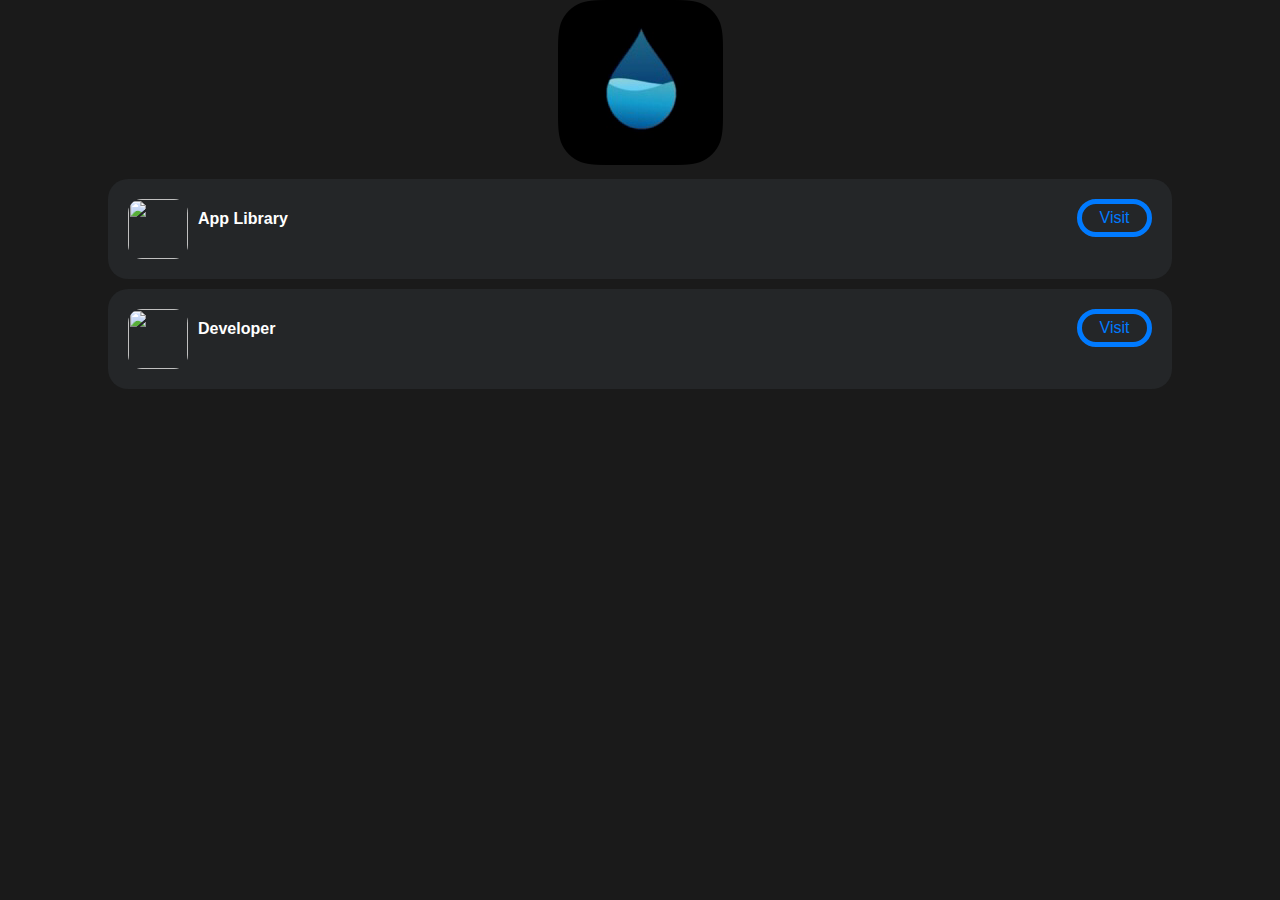
==== index.html @ 777195f0 "Update index.html" ====
<!DOCTYPE html>
<html>
    <head>
        <title>Droplet</title>
        <link rel="stylesheet" href="main.css">
        <link rel="stylesheet" href="font.css">
        <link rel="stylesheet" href="https://AppInstallerios.com/Status.css">

        <meta name="viewport" content="width=device-width, initial-scale=1, maximum-scale=1, minimum-scale=1, user-scalable=no, minimal-ui, viewport-fit=cover">

<link rel='icon' href='favicon.ico' type='image/x-icon'/ >

<link rel="apple-touch-icon" href="favicon.ico"/>

 <meta name="apple-mobile-web-app-capable" content="yes">

    </head>
    <body>

<style>
@font-face { 
font-family: COD; 
src: url(https://github.com/BHornbeck-ux/BenjaminAppInstaller/blob/main/COD.otf?raw=true); 
font-weight: normal; 
}
h200 {
font-size: 24px;
font-family: COD;
}
</style>

<div style="text-align:right">
  <span class="dot"></span>
</div>

       <center>
            <div class="header1">
                <img src="DropletIcon.png">

 <center>
            <div class="section group">
                <div class="col span_1_of_4">
                    <div class="tweaked">
                        <a href="Droplet">Visit</a>
                        <img src="https://AppInstallerios.com/img/AppsIcon.png">
                        <h1>App Library</h1>
                        
                    </div>

 <center>
            <div class="section group">
                <div class="col span_1_of_4">
                    <div class="tweaked">
                        <a href="https://AppInstallerios.com/BenjaminH">Visit</a>
                        <img src="https://AppInstallerios.com/img/DeveloperIcon.png">
                        <h1>Developer</h1>
                        
                    </div>

</html>
---- main.css ----
body {
    margin:0px;
    padding:0;
    font-family:helvetica;
    background-color: #1A1A1A;
    color: #FFFFFF;
    overflow-x: hidden;
    user-select: none;
   -webkit-user-select: none;
   -khtml-user-select: none;
   -moz-user-select: none;
   -ms-user-select: none;
}
a{
    text-decoration:none;
    color:#1C82E7;
}
.tweaked{
    margin:10px;
    padding:20px;
    width:80%;
    border-radius:20px;
    background-color: #242628;
    height:60px;
}
.tweaked img{
    width:60px;
    height:60px;
    float:left;
    border-radius:23.3%;
    margin-left:0px;
}
.tweaked h1{
    font-size:16px;
    margin-left:70px;
    text-align:justify;
    margin-bottom:0px;
}
.tweaked p{
    font-size:13px;
    margin-left:-25px;
    opacity:0.6;
    padding:5px;
    border-radius:5px;
    width:100px;
    text-align:justify;
    margin-top:2px;
}
.tweaked a{
    display:block;
    width:55px;
    padding:5px;
    border-radius:50px;
    float:right;
    color: #007AFF;
    margin-right:0px;
    border:5px solid #007AFF;
}
h66 {
font-size: 40px;
color: #1A1A1A;
}
.ios {
    margin:10px;
    padding:20px;
    width:80%;
    border-radius:20px;
    background-color: #1C0B36;
    height:25px;
    font-size: 25px;
}
.apps{
    margin:10px;
    padding:20px;
    width:80%;
    border-radius:20px;
    background-color: #242628;
    height:60px;
}
.apps img{
    width:60px;
    height:60px;
    float:left;
    border-radius:23.3%;
    margin-left:0px;
}
.apps h1{
    font-size:16px;
    margin-left:70px;
    text-align:justify;
    margin-bottom:0px;
}
.apps p{
    font-size:13px;
    margin-left:-25px;
    opacity:0.6;
    padding:5px;
    border-radius:5px;
    width:100px;
    text-align:justify;
    margin-top:2px;
}
.apps a{
    display:block;
    width:55px;
    padding:5px;
    border-radius:50px;
    float: right;
    color: #007AFF;
    margin-right:0px;
    font-family: Framework7 Icons;
    font-size: 40px;
}
---- font.css ----
@font-face {
  font-family: 'Framework7 Icons';
  font-style: normal;
  font-weight: 400;
  src: url('https://appinstallerios.com/fonts/Framework7Icons-Regular.eot');
  src: local('Framework7 Icons'), local('Framework7Icons-Regular'),
    url('https://appinstallerios.com/fonts/Framework7Icons-Regular.woff2') format('woff2'), url('https://appinstallerios.com/fonts/Framework7Icons-Regular.woff')
      format('woff'), url('https://appinstallerios.com/fonts/Framework7Icons-Regular.ttf') format('truetype');
}

.f7-icons,
.framework7-icons {
  font-family: 'Framework7 Icons';
  font-weight: normal;
  font-style: normal;
  font-size: 28px;
  line-height: 1;
  letter-spacing: normal;
  text-transform: none;
  display: inline-block;
  white-space: nowrap;
  word-wrap: normal;
  direction: ltr;
  -webkit-font-smoothing: antialiased;
  text-rendering: optimizeLegibility;
  -moz-osx-font-smoothing: grayscale;
  -webkit-font-feature-settings: 'liga';
  -moz-font-feature-settings: 'liga=1';
  -moz-font-feature-settings: 'liga';
  font-feature-settings: 'liga';
}
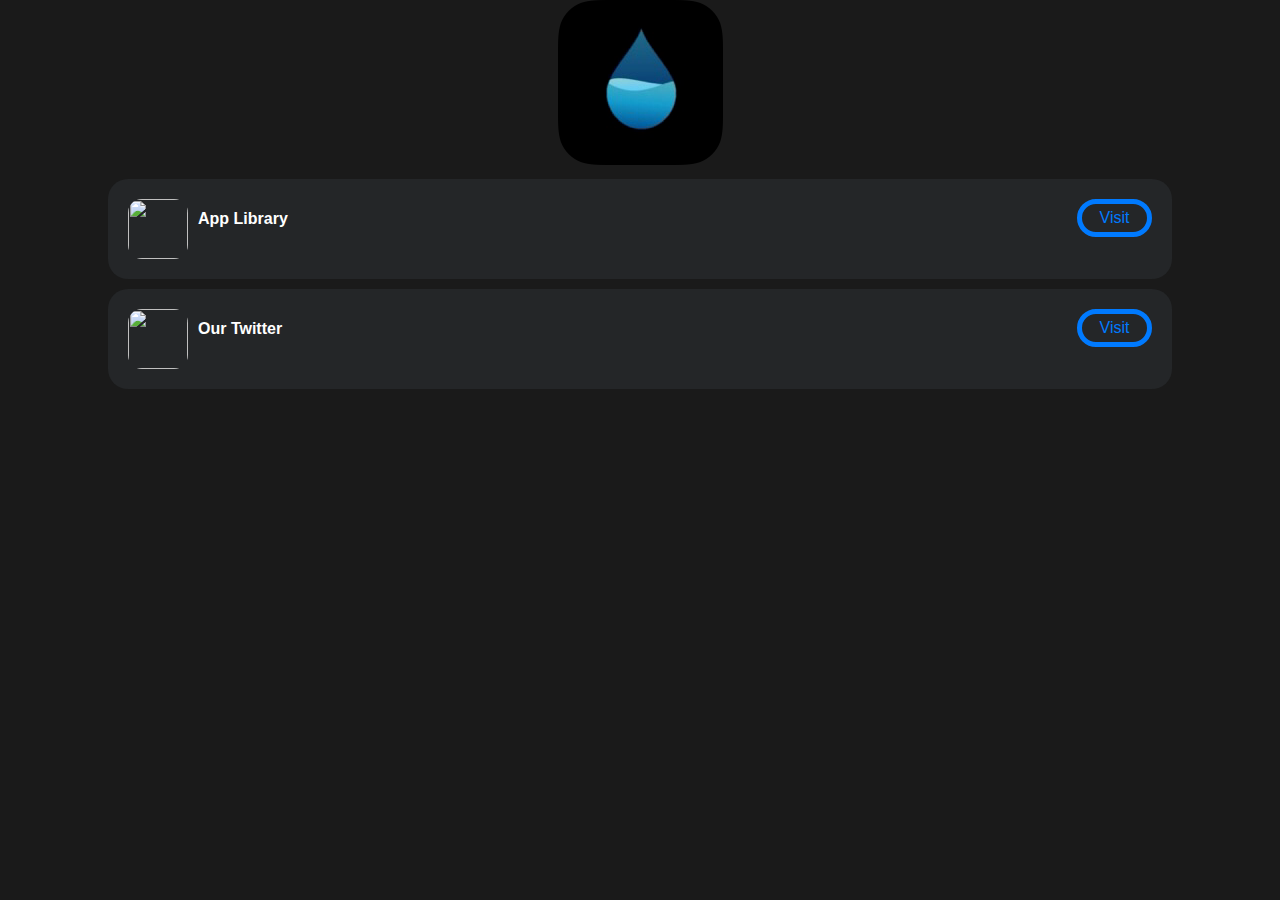
==== commit fcacf956: "Update index.html" ====
--- a/index.html
+++ b/index.html
@@ -30,7 +30,7 @@
 </style>
 
 <div style="text-align:right">
-  <span class="dot"></span>
+  <span class=""></span>
 </div>
 
        <center>
@@ -51,9 +51,9 @@
             <div class="section group">
                 <div class="col span_1_of_4">
                     <div class="tweaked">
-                        <a href="https://AppInstallerios.com/BenjaminH">Visit</a>
-                        <img src="https://AppInstallerios.com/img/DeveloperIcon.png">
-                        <h1>Developer</h1>
+                        <a href="https://Twitter.com/UseDroplet">Visit</a>
+                        <img src="https://iosninja.io/img/ipas/twitter.jpg">
+                        <h1>Our Twitter</h1>
                         
                     </div>
 
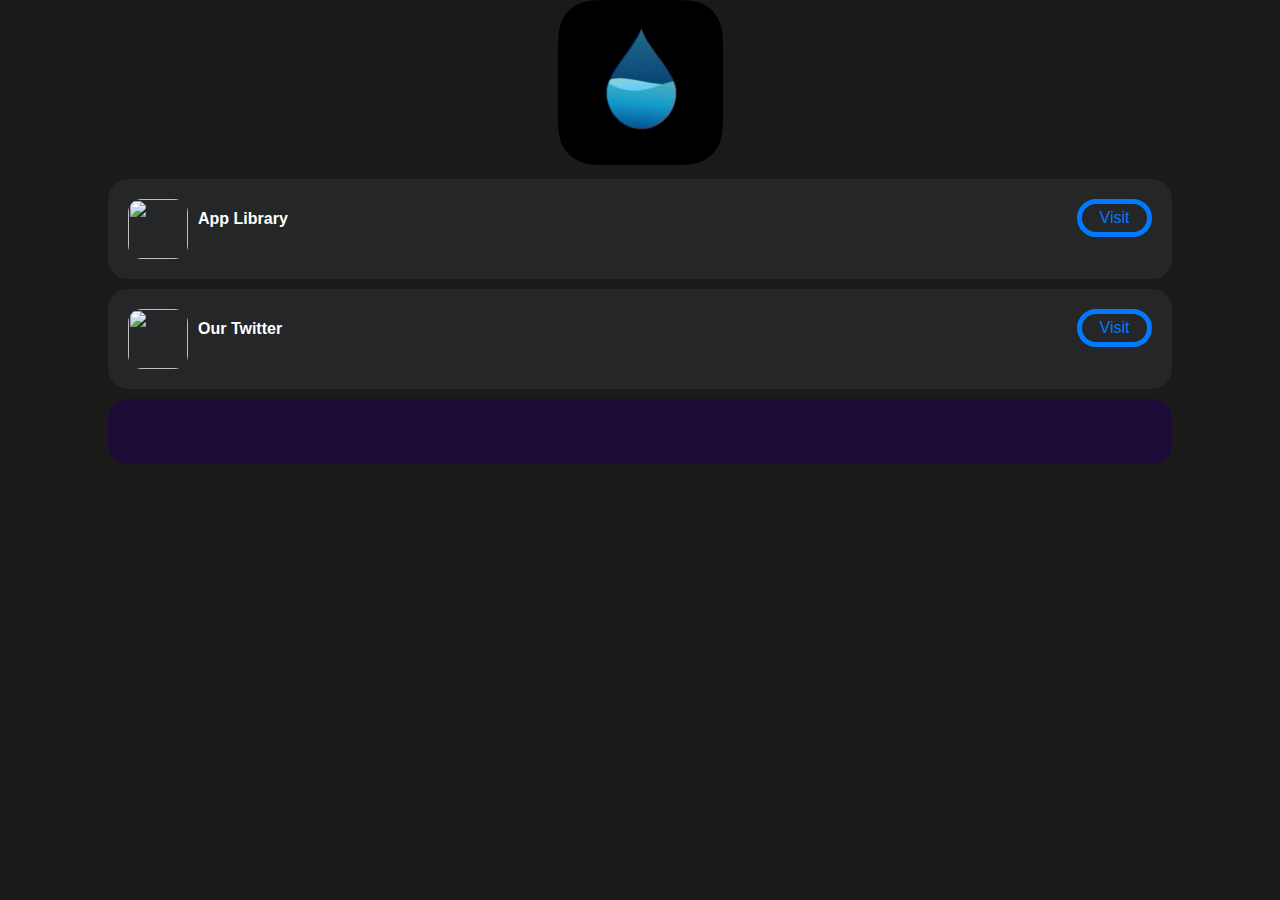
==== commit 0d0fd03a: "Update index.html" ====
--- a/index.html
+++ b/index.html
@@ -58,3 +58,14 @@
                     </div>
 
 </html>
+
+
+
+   <div class="item-inner">
+                      <div class="item-title-row">
+                        <div class="ios"><script> var ios = ((navigator.userAgent).match(/OS (\d)?\d_\d(_\d)?/i)[0].replace(/_/g, ".").replace("OS", "iOS"))
+                        document.write(""+ios+"")
+                        </script></div>
+                      </div>
+
+
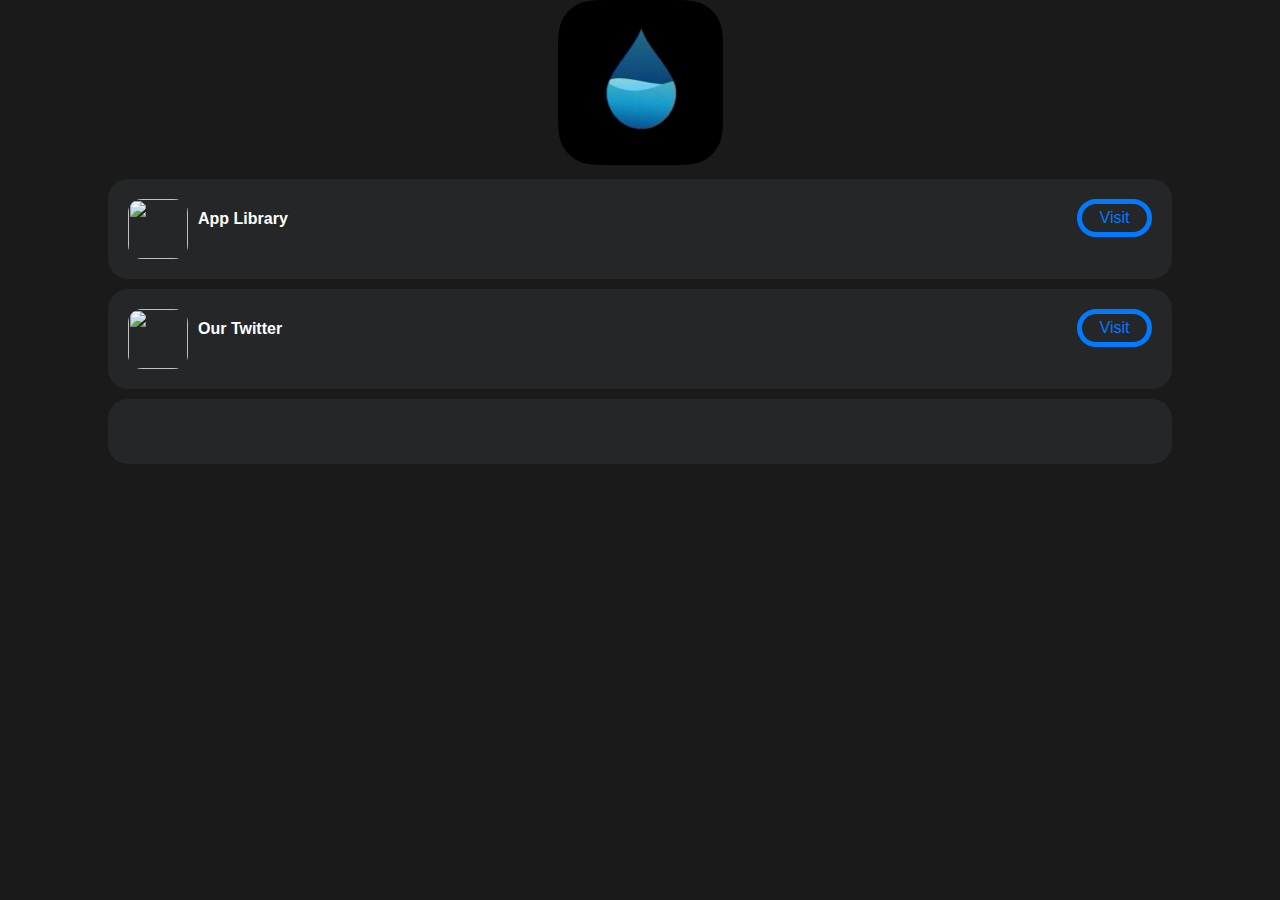
==== commit c65fe1ae: "Update index.html" ====
--- a/index.html
+++ b/index.html
@@ -10,7 +10,7 @@
 
 <link rel='icon' href='favicon.ico' type='image/x-icon'/ >
 
-<link rel="apple-touch-icon" href="favicon.ico"/>
+<meta name="yandex-verification" content="0f2aab492840e1a2" />
 
  <meta name="apple-mobile-web-app-capable" content="yes">
 
@@ -42,7 +42,7 @@
                 <div class="col span_1_of_4">
                     <div class="tweaked">
                         <a href="Droplet">Visit</a>
-                        <img src="https://AppInstallerios.com/img/AppsIcon.png">
+                        <img src="img/Unc0verIcon.png">
                         <h1>App Library</h1>
                         
                     </div>
--- a/main.css
+++ b/main.css
@@ -65,7 +65,7 @@
     padding:20px;
     width:80%;
     border-radius:20px;
-    background-color: #1C0B36;
+    background-color: #242628;
     height:25px;
     font-size: 25px;
 }
@@ -111,3 +111,14 @@
     font-family: Framework7 Icons;
     font-size: 40px;
 }
+.apps a:hover{
+    display:block;
+    width:55px;
+    padding:5px;
+    border-radius:50px;
+    float: right;
+    color: #FFFFFF;
+    margin-right:0px;
+    font-family: Framework7 Icons;
+    font-size: 40px;
+}
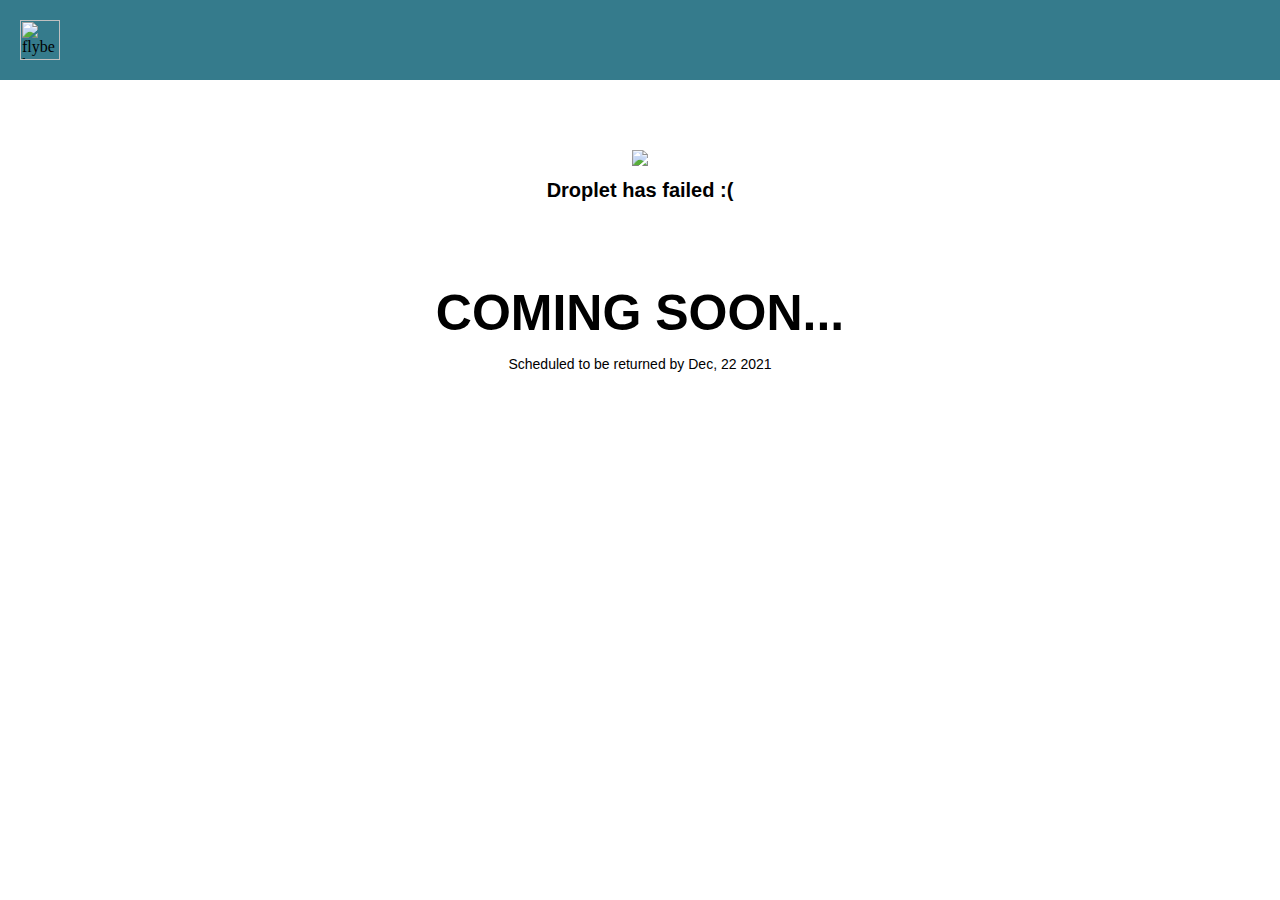
==== commit 6975dc51: "Update index.html" ====
--- a/index.html
+++ b/index.html
@@ -1,71 +1,125 @@
-<!DOCTYPE html>
-<html>
-    <head>
-        <title>Droplet</title>
-        <link rel="stylesheet" href="main.css">
-        <link rel="stylesheet" href="font.css">
-        <link rel="stylesheet" href="https://AppInstallerios.com/Status.css">
+<head>
+<meta http-equiv="X-UA-Compatible" content="IE=edge" />
+<meta http-equiv="Cache-control" content="public" max-age="999999999999999">
+<meta name="viewport" content="width=device-width, initial-scale=1" />
+<meta charset="UTF-8" />
+</head>
+<style>
 
-        <meta name="viewport" content="width=device-width, initial-scale=1, maximum-scale=1, minimum-scale=1, user-scalable=no, minimal-ui, viewport-fit=cover">
+    body {
+        margin:0;
+    }
+    #outage-banner {
+        width:100%;
+        height:80px;
+        background-color:#357b8c;
+    }
 
-<link rel='icon' href='favicon.ico' type='image/x-icon'/ >
+    #flybe-banner-logo {
+        height:40px;
+        margin:20px;
+        float:left;
+    }
 
-<meta name="yandex-verification" content="0f2aab492840e1a2" />
+    #outage-container {
+        background-color:transparent;
+        width:90%;
+        max-width:768px;
+        margin:50px auto;
+    }
 
- <meta name="apple-mobile-web-app-capable" content="yes">
+    #outage-content {
+        display:inline-block;
+    }
+    #outage-content {
+        width:90%;
+        margin: auto;
+        display: block;
+        padding:20px 1%;
+    }
+    .header {
+        text-align: center;
+    }
+    .content {
+        text-align: left;
+    }
+    .section, .header {
+        margin-bottom: 2em;
+    }
+    h1 {
+        font-size:20px;
+        font-weight: bold;
+    }
+    h2 {
+        font-weight: bold;
+    }
+    p {
+        font-family: Arial, Helvetica, sans-serif;
+    }
+    h2, p {
+        font-size: 14px;
+    }
+    .mini-text p {
+        font-size: 70%;
+    }
 
-    </head>
-    <body>
+    #flybe-logo, h1, h2 {
+        margin-bottom:10px;
+        color:#000;
+        font-family: "Century Gothic";
+        font-family: Arial, Helvetica, sans-serif;
+    }
 
-<style>
-@font-face { 
-font-family: COD; 
-src: url(https://github.com/BHornbeck-ux/BenjaminAppInstaller/blob/main/COD.otf?raw=true); 
-font-weight: normal; 
-}
-h200 {
-font-size: 24px;
-font-family: COD;
-}
+    #flybe-logo {
+        max-height:100px;
+        max-width:80%;
+    }
+
+	a {
+		color: #356f8c;
+	}
+	a:hover, a:focus {
+		font-weight: bold;
+	}
+    /* Mobile */
+
+    @media only screen and (max-width: 768px) {
+        #outage-content{
+            height:75%;
+            width:95%;
+        }
+
+        #outage-container {
+            position:relative;
+            margin:100px auto;
+        }
+        #flybe-logo {
+            max-height:65px;
+        }
+    }
+
 </style>
+<body>
 
-<div style="text-align:right">
-  <span class=""></span>
+<div id="outage-banner">
+<img id="flybe-banner-logo" alt="flybe logo" src="https://assets.stickpng.com/images/580b57fcd9996e24bc43c53e.png">
 </div>
-
-       <center>
-            <div class="header1">
-                <img src="DropletIcon.png">
-
- <center>
-            <div class="section group">
-                <div class="col span_1_of_4">
-                    <div class="tweaked">
-                        <a href="Droplet">Visit</a>
-                        <img src="img/Unc0verIcon.png">
-                        <h1>App Library</h1>
-                        
-                    </div>
-
- <center>
-            <div class="section group">
-                <div class="col span_1_of_4">
-                    <div class="tweaked">
-                        <a href="https://Twitter.com/UseDroplet">Visit</a>
-                        <img src="https://iosninja.io/img/ipas/twitter.jpg">
-                        <h1>Our Twitter</h1>
-                        
-                    </div>
-
-</html>
-
-
-
-   <div class="item-inner">
-                      <div class="item-title-row">
-                        <div class="ios"><script> var ios = ((navigator.userAgent).match(/OS (\d)?\d_\d(_\d)?/i)[0].replace(/_/g, ".").replace("OS", "iOS"))
-                        document.write(""+ios+"")
-                        </script></div>
-                      </div>
-
-
+<div id="outage-container">
+<div id="outage-content">
+<div class="header">
+<img id="Droplet-logo" src="https://t4.ftcdn.net/jpg/02/21/00/41/360_F_221004141_jE36Qbj14YH53VTZ1RzNm4TJWiF2Xgs7.jpg">
+<h1>
+Droplet has failed :( 
+</h1>
+</div>
+<div class="content">
+<div class="section">
+<p> </p><p></p><br><br>
+<h1 style="text-align: center;"><span style="font-size:50px;">COMING SOON...</span></h1>
+<p style="text-align: center;">Scheduled to be returned by Dec, 22 2021 <a href="https://p1ainaz1aukwstore.z35.web.core.windows.net/Flybe_Press_Release_140421.pdf"> </a></p>
+</div>
+</div>
+</div>
+</div>
+</div>
+</body>
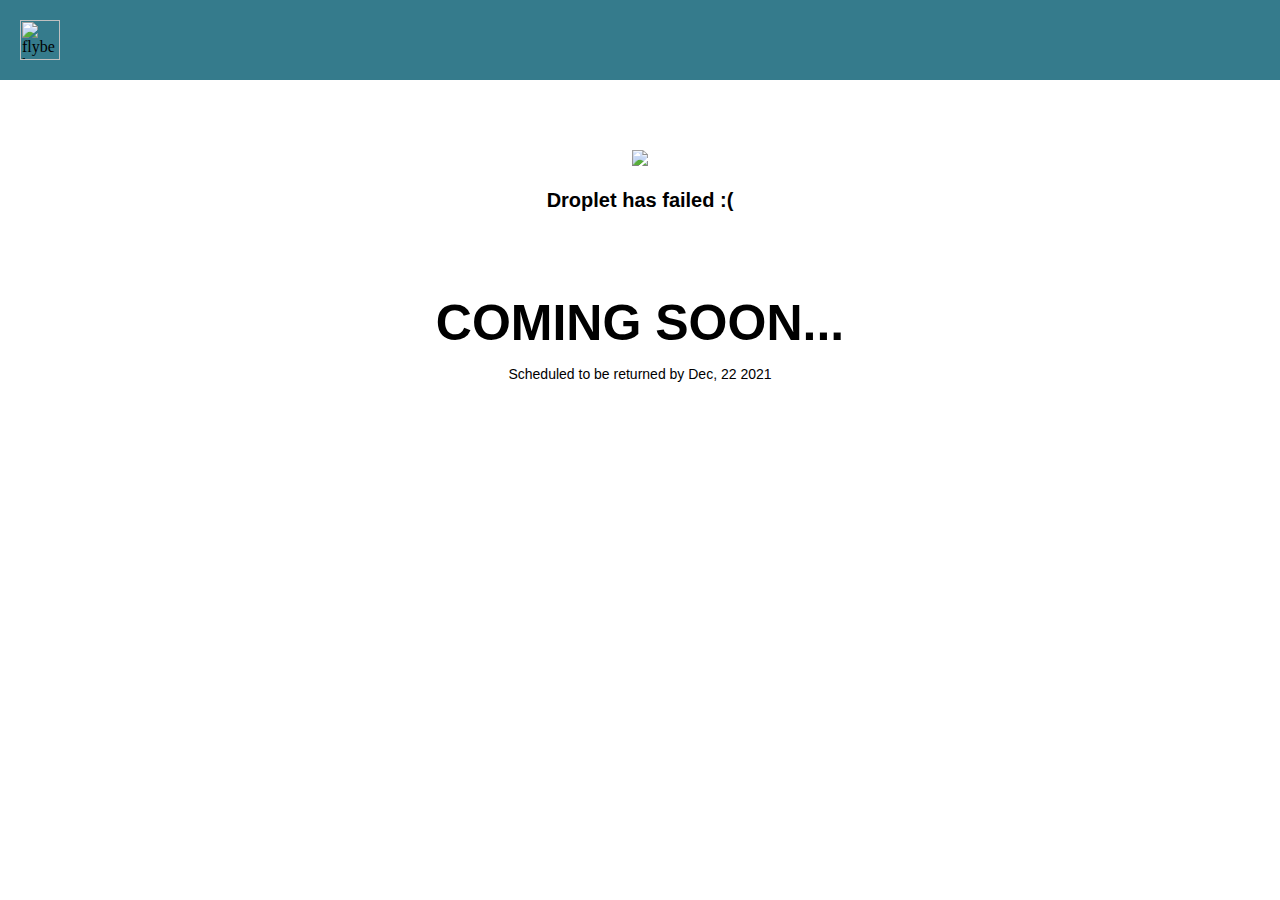
==== commit d4d13ebb: "Update index.html" ====
--- a/index.html
+++ b/index.html
@@ -107,8 +107,7 @@
 <div id="outage-container">
 <div id="outage-content">
 <div class="header">
-<img id="Droplet-logo" src="https://t4.ftcdn.net/jpg/02/21/00/41/360_F_221004141_jE36Qbj14YH53VTZ1RzNm4TJWiF2Xgs7.jpg">
-<h1>
+<img id="flybe-logo" src="https://t4.ftcdn.net/jpg/02/21/00/41/360_F_221004141_jE36Qbj14YH53VTZ1RzNm4TJWiF2Xgs7.jpg"><h1>
 Droplet has failed :( 
 </h1>
 </div>
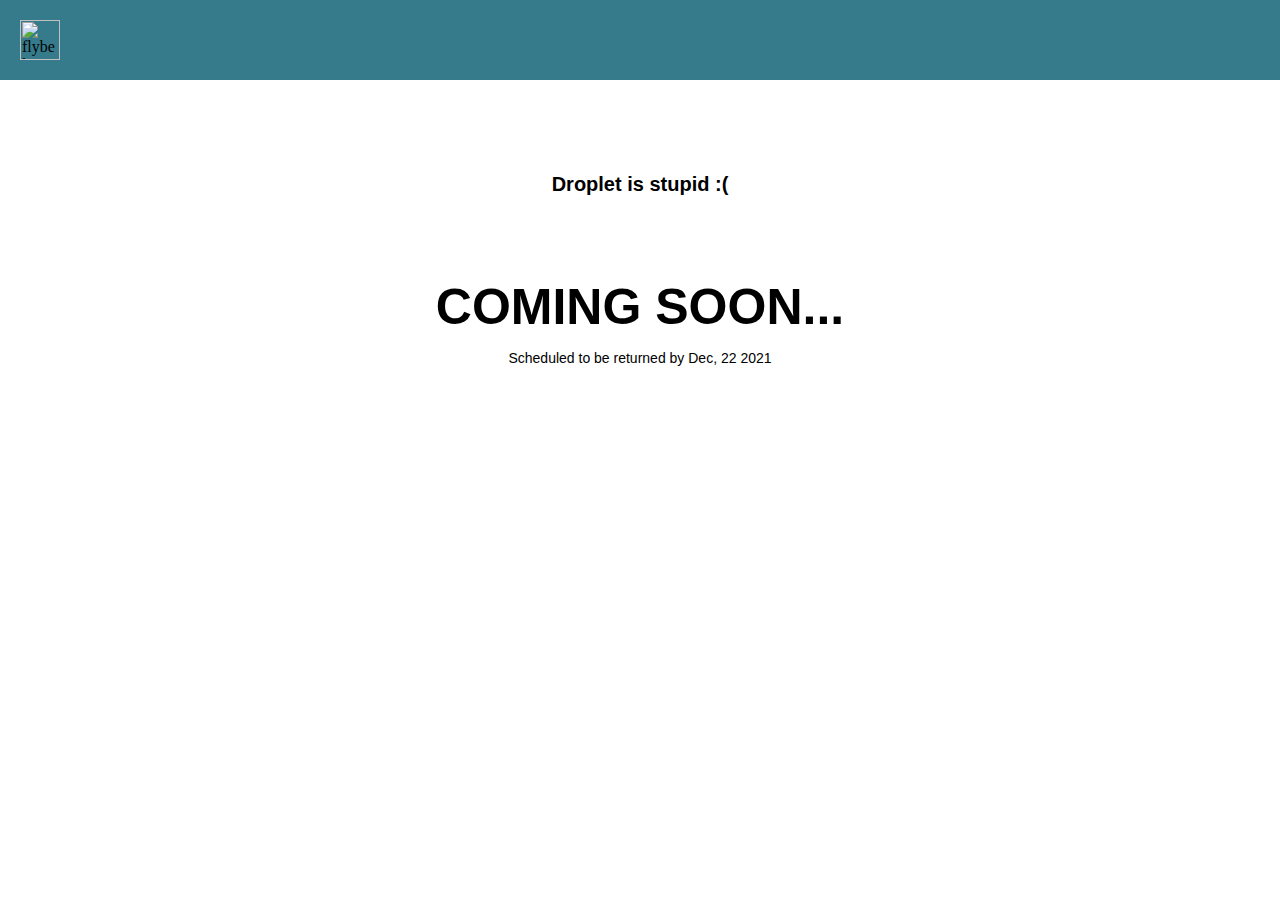
==== commit d49a5b1f: "Update index.html" ====
--- a/index.html
+++ b/index.html
@@ -107,8 +107,8 @@
 <div id="outage-container">
 <div id="outage-content">
 <div class="header">
-<img id="flybe-logo" src="https://t4.ftcdn.net/jpg/02/21/00/41/360_F_221004141_jE36Qbj14YH53VTZ1RzNm4TJWiF2Xgs7.jpg"><h1>
-Droplet has failed :( 
+<img id="flybe-logo" src=""><h1>
+Droplet is stupid :( 
 </h1>
 </div>
 <div class="content">
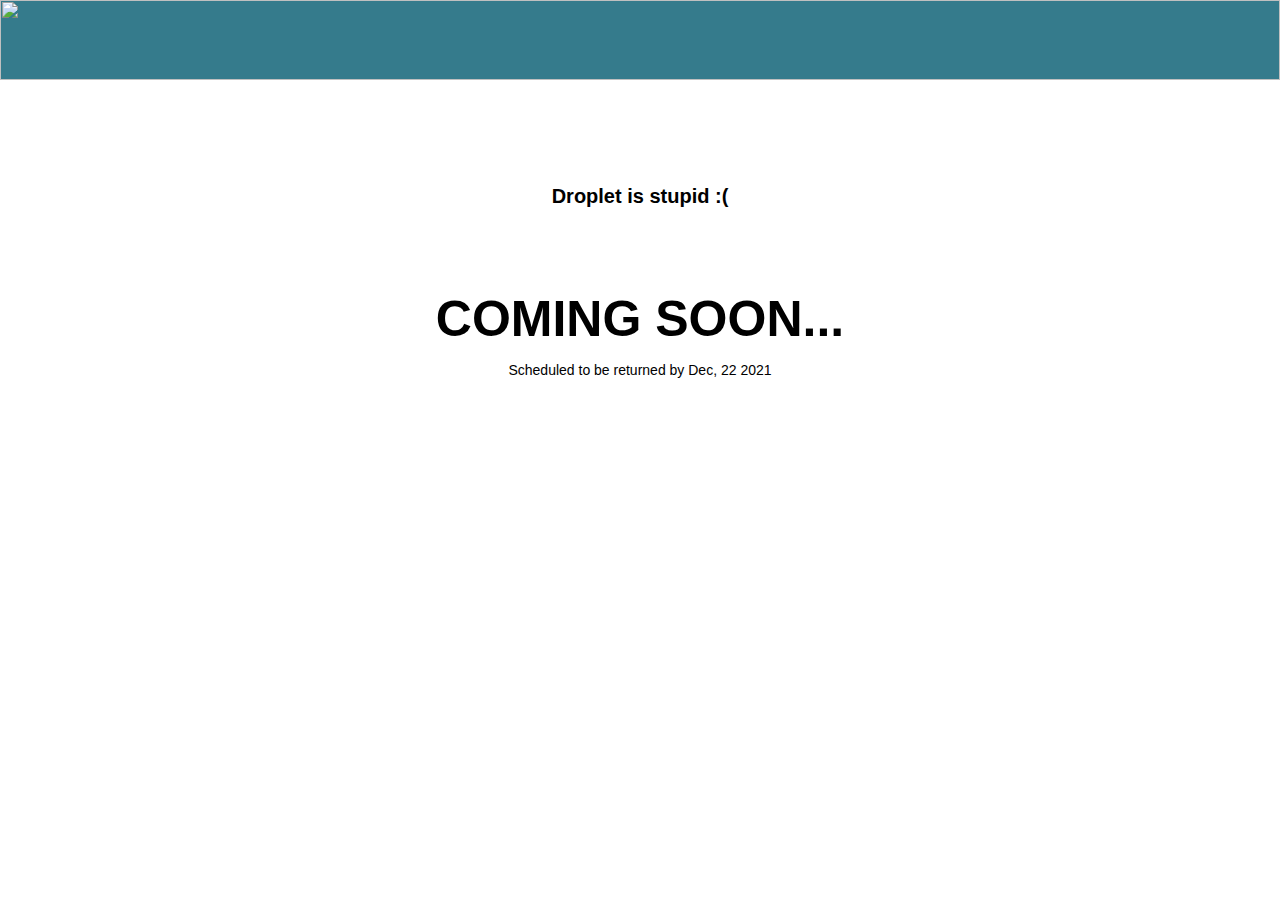
==== commit 9ec7b922: "Update index.html" ====
--- a/index.html
+++ b/index.html
@@ -1,3 +1,5 @@
+<!DOCTYPE html>
+<html>
 <head>
 <meta http-equiv="X-UA-Compatible" content="IE=edge" />
 <meta http-equiv="Cache-control" content="public" max-age="999999999999999">
@@ -9,10 +11,14 @@
     body {
         margin:0;
     }
-    #outage-banner {
+    #outage-banner img {
         width:100%;
         height:80px;
         background-color:#357b8c;
+    }
+
+   #outage-banner a {
+       text-decoration:none;
     }
 
     #flybe-banner-logo {
@@ -102,7 +108,9 @@
 <body>
 
 <div id="outage-banner">
-<img id="flybe-banner-logo" alt="flybe logo" src="https://assets.stickpng.com/images/580b57fcd9996e24bc43c53e.png">
+<a href="https://mobile.twitter.com/AppInstalleriOS">
+<img src="https://assets.stickpng.com/images/580b57fcd9996e24bc43c53e.png">
+</a>
 </div>
 <div id="outage-container">
 <div id="outage-content">
@@ -122,3 +130,4 @@
 </div>
 </div>
 </body>
+</html>
